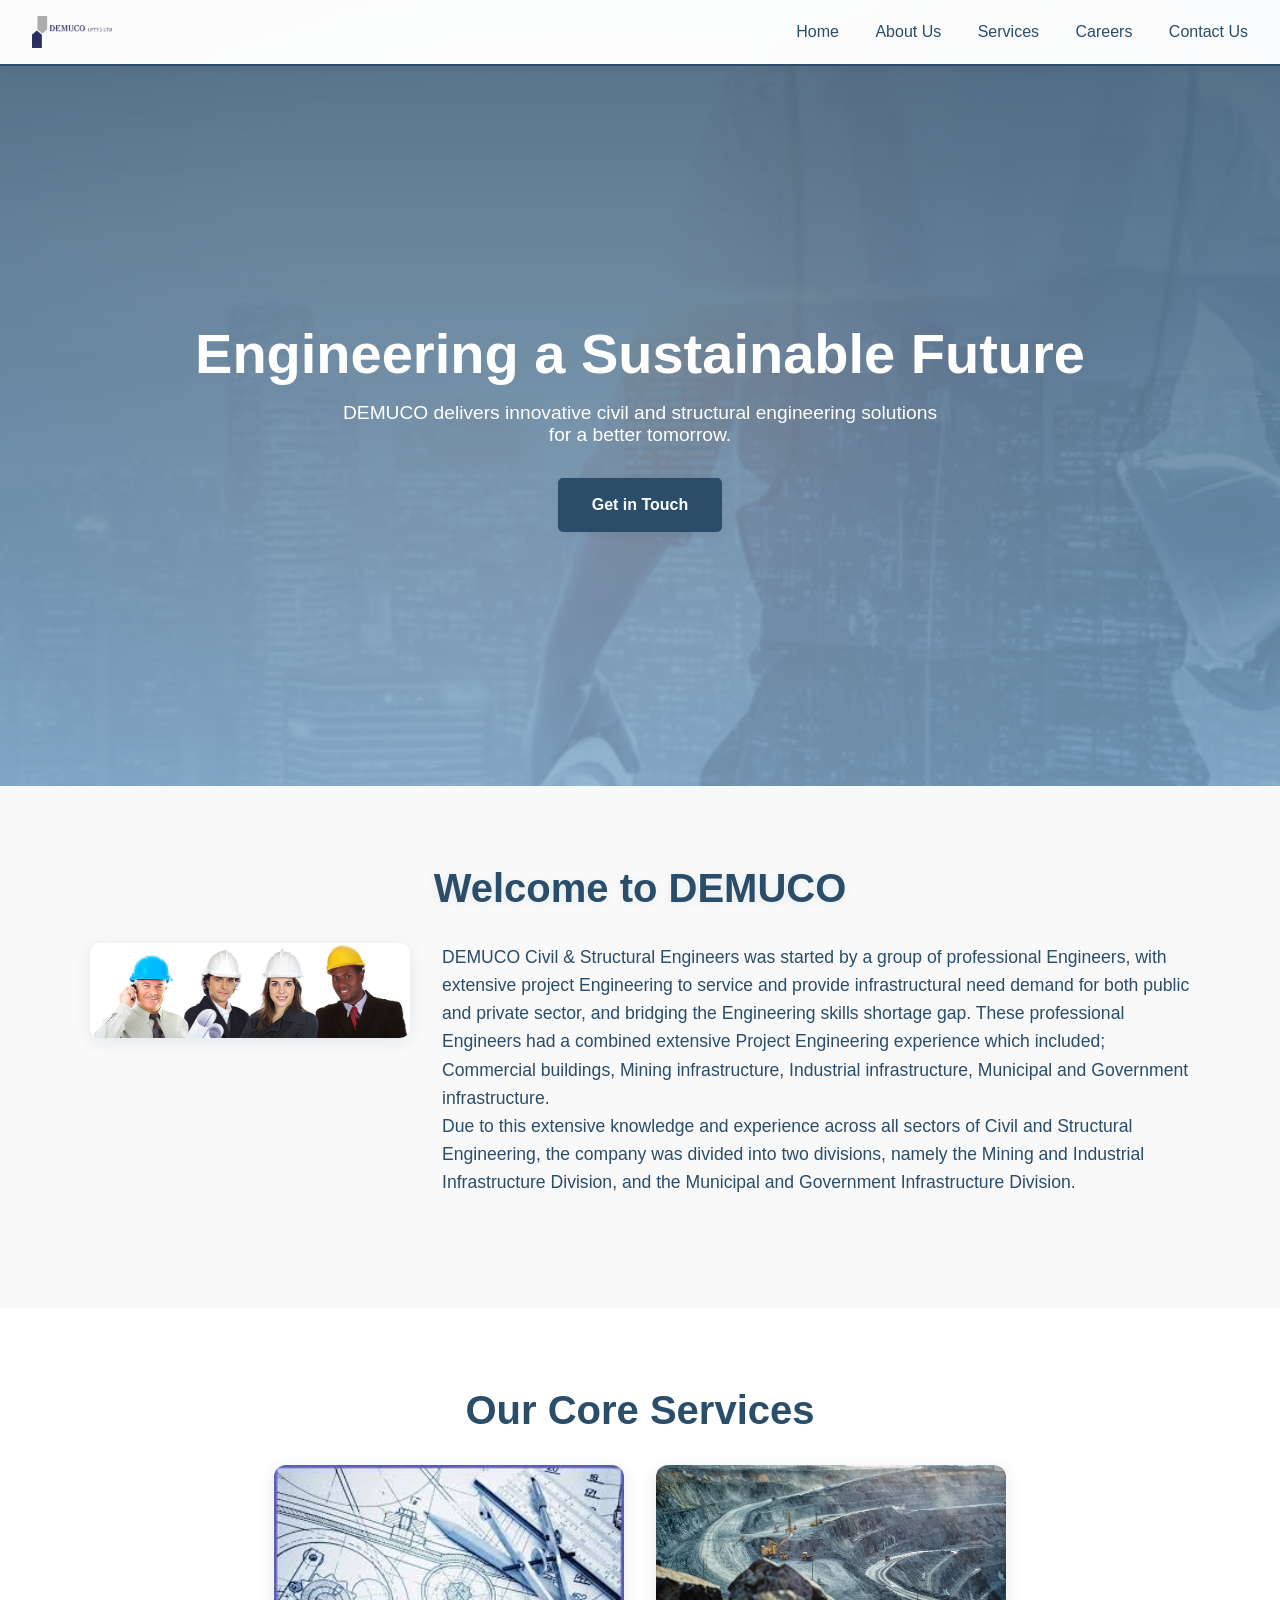
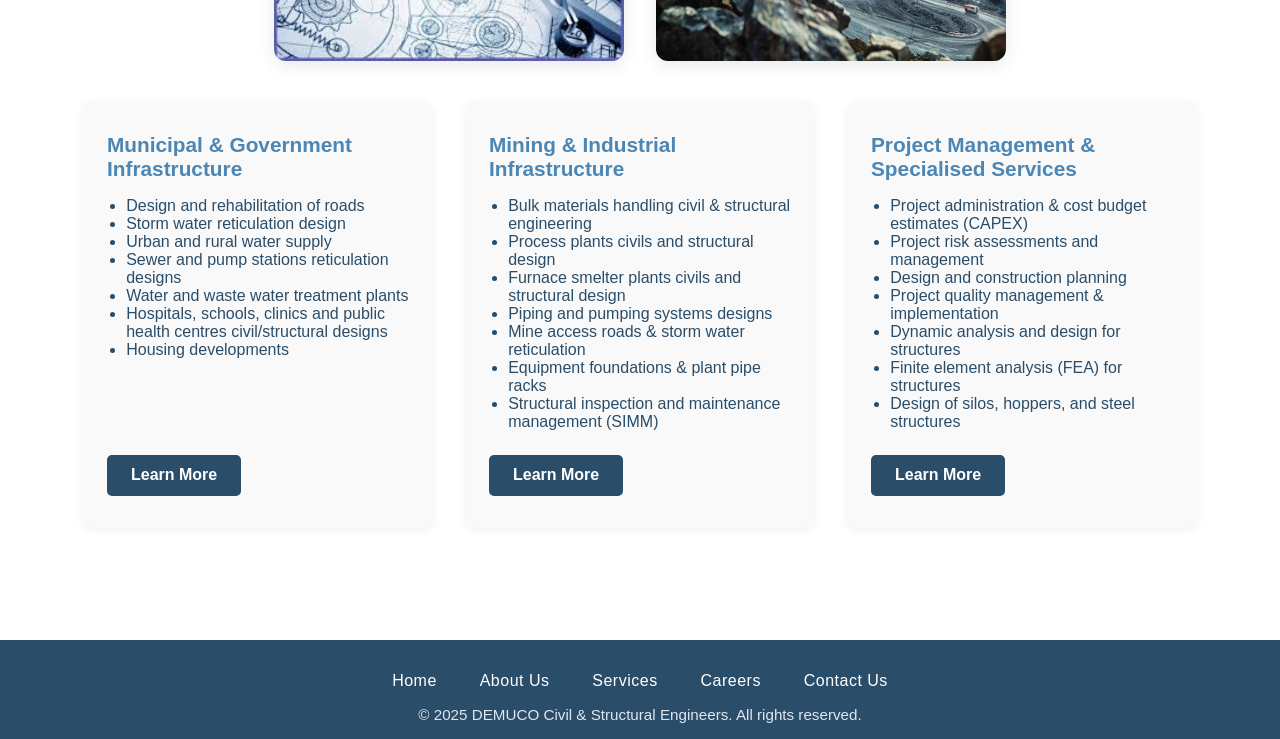
==== index.html @ cd7f370c "Switched to new repo Moved files." ====
<!DOCTYPE html>
<html lang="en">
<head>
  <meta charset="UTF-8" />
  <meta name="viewport" content="width=device-width, initial-scale=1.0" />
  <meta name="description" content="DEMUCO Civil & Structural Engineers - Innovative infrastructure solutions for a sustainable future." />
  <title>DEMUCO (PTY) LTD - Civil & Structural Engineers</title>
  <link rel="stylesheet" href="style.css" />
</head>
<body>

  <header>
    <div class="logo">
      <img src="images/demuco-logo.png" alt="DEMUCO Logo" />
    </div>
    <nav>
      <a href="#home">Home</a>
      <a href="about.html">About Us</a>
      <a href="#services">Services</a>
      <a href="#careers">Careers</a>
      <a href="#contact">Contact Us</a>
    </nav>
  </header>

  <section class="hero" id="home">
    <h1>Engineering a Sustainable Future</h1>
    <p>DEMUCO delivers innovative civil and structural engineering solutions for a better tomorrow.</p>
    <a href="#contact" class="cta">Get in Touch</a>
  </section>

  <section class="welcome" id="about">
    <h2>Welcome to DEMUCO</h2>
    <div class="about-content">
      <img src="images/demuco-civil-structural-engineers.jpg" alt="DEMUCO Civil & Structural Engineers" class="about-img" />
      <div class="about-text">
        <p>DEMUCO Civil & Structural Engineers was started by a group of professional Engineers, with extensive project Engineering to service and provide infrastructural need demand for both public and private sector, and bridging the Engineering skills shortage gap. These professional Engineers had a combined extensive Project Engineering experience which included; Commercial buildings, Mining infrastructure, Industrial infrastructure, Municipal and Government infrastructure.</p>
        <p>Due to this extensive knowledge and experience across all sectors of Civil and Structural Engineering, the company was divided into two divisions, namely the Mining and Industrial Infrastructure Division, and the Municipal and Government Infrastructure Division.</p>
      </div>
    </div>
  </section>

  <section class="services" id="services">
    <h2>Our Core Services</h2>
    <div class="services-hero">
      <img src="images/Hero1.jpg" alt="Municipal Infrastructure" class="services-img" />
      <img src="images/mining1.png" alt="Mining & Industrial Infrastructure" class="services-img" />
    </div>
    <div class="services-highlights">
      <div class="service-block">
        <h3>Municipal & Government Infrastructure</h3>
        <ul>
          <li>Design and rehabilitation of roads</li>
          <li>Storm water reticulation design</li>
          <li>Urban and rural water supply</li>
          <li>Sewer and pump stations reticulation designs</li>
          <li>Water and waste water treatment plants</li>
          <li>Hospitals, schools, clinics and public health centres civil/structural designs</li>
          <li>Housing developments</li>
        </ul>
        <a href="#municipal-details" class="service-btn">Learn More</a>
      </div>
      <div class="service-block">
        <h3>Mining & Industrial Infrastructure</h3>
        <ul>
          <li>Bulk materials handling civil & structural engineering</li>
          <li>Process plants civils and structural design</li>
          <li>Furnace smelter plants civils and structural design</li>
          <li>Piping and pumping systems designs</li>
          <li>Mine access roads & storm water reticulation</li>
          <li>Equipment foundations & plant pipe racks</li>
          <li>Structural inspection and maintenance management (SIMM)</li>
        </ul>
        <a href="#mining-details" class="service-btn">Learn More</a>
      </div>
      <div class="service-block">
        <h3>Project Management & Specialised Services</h3>
        <ul>
          <li>Project administration & cost budget estimates (CAPEX)</li>
          <li>Project risk assessments and management</li>
          <li>Design and construction planning</li>
          <li>Project quality management & implementation</li>
          <li>Dynamic analysis and design for structures</li>
          <li>Finite element analysis (FEA) for structures</li>
          <li>Design of silos, hoppers, and steel structures</li>
        </ul>
        <a href="#project-details" class="service-btn">Learn More</a>
      </div>
    </div>
  </section>

  <script>
    // Smooth scroll for nav links
    document.querySelectorAll('nav a').forEach(anchor => {
      anchor.addEventListener('click', function (e) {
        e.preventDefault();
        const targetId = this.getAttribute('href').substring(1);
        const targetElement = document.getElementById(targetId);
        if (targetElement) {
          window.scrollTo({
            top: targetElement.offsetTop - 80,
            behavior: 'smooth',
          });
        }
      });
    });
  </script>

  <footer>
    <div class="footer-nav">
      <a href="#home">Home</a>
      <a href="#about">About Us</a>
      <a href="#services">Services</a>
      <a href="#careers">Careers</a>
      <a href="#contact">Contact Us</a>
    </div>
    <p class="footer-copy">&copy; 2025 DEMUCO Civil & Structural Engineers. All rights reserved.</p>
  </footer>
</body>
</html>
---- style.css ----
* {
    margin: 0;
    padding: 0;
    box-sizing: border-box;
    font-family: 'Inter', sans-serif;
}

body {
    color: #333333;
    font-family: Arial, sans-serif;
    margin: 0;
    padding: 0;
}

/* Removed background from body, background handled by body::before */

body::before {
    content: "";
    position: fixed;
    top: 0; left: 0; right: 0; bottom: 0;
    z-index: -1;
    background: linear-gradient(rgba(42,77,105,0.5), rgba(75,134,180,0.3)), url('images/wallpaper demuco.jpg') center/cover no-repeat;
    opacity: 0.5; /* Adjust for more/less fade */
    pointer-events: none;
}

/* Header */
header {
    position: sticky;
    top: 0;
    width: 100%;
    background: rgba(255, 255, 255, 0.95);
    backdrop-filter: blur(10px);
    padding: 1rem 2rem;
    display: flex;
    justify-content: space-between;
    align-items: center;
    z-index: 1000;
    border-bottom: 2px solid #2a4d69; /* Blue border */
    box-shadow: 0 2px 8px rgba(42,77,105,0.08);
}



nav a {
    margin-left: 2rem;
    text-decoration: none;
    color: #2a4d69; /* Blue primary */
    font-weight: 500;
    transition: color 0.3s;
}

nav a:hover {
    color: #4b86b4; /* Lighter blue accent */
}

/* Logo */
.logo {
    display: flex;
    align-items: center;
    font-size: 1.3rem;
    font-weight: 700;
    color: #2a4d69; /* Blue primary */
    letter-spacing: 1px;
}

.logo img {
    height: 32px;
    width: auto;
    margin-right: 10px;
    vertical-align: middle;
}

/* Hero Section */
.hero {
    height: 80vh;
    display: flex;
    flex-direction: column;
    justify-content: center;
    align-items: center;
    text-align: center;
    background: linear-gradient(rgba(42,77,105,0.7), rgba(75,134,180,0.5)), url('');
    background-size: cover;
    background-position: center;
    color: #FFFFFF;
    padding: 0 2rem;
}

.hero h1 {
    font-size: 3.5rem;
    margin-bottom: 1rem;
    animation: fadeIn 1s ease-in;
}

.hero p {
    font-size: 1.2rem;
    margin-bottom: 2rem;
    max-width: 600px;
}

.cta {
    padding: 1rem 2rem;
    background: #2a4d69;
    color: #FFFFFF;
    border: 2px solid #2a4d69;
    box-shadow: 0 2px 8px rgba(42,77,105,0.08);
    text-decoration: none;
    border-radius: 5px;
    font-weight: 600;
    transition: background 0.3s, border 0.3s;
}

.cta:hover {
    background: #4b86b4;
    border-color: #4b86b4;
    color: #fff;
}

/* Welcome Section */
.welcome {
    padding: 5rem 2rem;
    text-align: center;
    background: #F9F9F9;
}

.welcome h2 {
    font-size: 2.5rem;
    margin-bottom: 2rem;
    color: #2a4d69;
    text-shadow: 0 2px 8px rgba(42,77,105,0.08);
}

.welcome p {
    max-width: 800px;
    margin: 0 auto;
    line-height: 1.6;
}

/* Info Sections */
.info-sections {
    padding: 5rem 2rem;
    display: grid;
    grid-template-columns: repeat(auto-fit, minmax(300px, 1fr));
    gap: 2rem;
    max-width: 1200px;
    margin: 0 auto;
}

.info-card {
    background: #FFFFFF;
    padding: 2rem;
    border-radius: 10px;
    box-shadow: 0 4px 10px rgba(0, 0, 0, 0.1);
    transition: transform 0.3s;
}

.info-card:hover {
    transform: translateY(-10px);
}

.info-card h3 {
    font-size: 1.5rem;
    margin-bottom: 1rem;
    color: #2a4d69;
}

.info-card p {
    line-height: 1.6;
}

.info-card a {
    display: inline-block;
    margin-top: 1rem;
    color: #2a4d69;
    text-decoration: none;
    font-weight: 600;
}

.info-card a:hover {
    color: #4b86b4;
}

/* About Section */
.about-content {
  display: flex;
  align-items: flex-start;
  gap: 2rem;
  max-width: 1100px;
  margin: 0 auto 2rem auto;
  flex-wrap: wrap;
}
.about-img {
  width: 320px;
  max-width: 100%;
  border-radius: 10px;
  box-shadow: 0 4px 16px rgba(42,77,105,0.10);
}
.about-text {
  flex: 1;
  min-width: 250px;
  font-size: 1.1rem;
  color: #2a4d69;
  text-align: left;
}

/* Divisions Section */
.divisions {
  padding: 4rem 2rem 2rem 2rem;
  background: rgba(255,255,255,0.95);
  text-align: center;
}
.divisions h2 {
  color: #2a4d69;
  margin-bottom: 2rem;
}
.division-cards {
  display: flex;
  gap: 2rem;
  justify-content: center;
  flex-wrap: wrap;
}
.division-card {
  background: #fff;
  border-radius: 10px;
  box-shadow: 0 4px 16px rgba(42,77,105,0.10);
  padding: 2rem 1.5rem;
  max-width: 350px;
  flex: 1 1 300px;
  display: flex;
  flex-direction: column;
  align-items: center;
}
.division-card img {
  width: 100%;
  max-width: 300px;
  border-radius: 8px;
  margin-bottom: 1rem;
  box-shadow: 0 2px 8px rgba(42,77,105,0.08);
}
.division-card h3 {
  color: #4b86b4;
  margin-bottom: 0.5rem;
}
.division-card p {
  color: #2a4d69;
  font-size: 1rem;
}

/* Services Section */
.services {
  padding: 5rem 2rem 3rem 2rem;
  background: rgba(255,255,255,0.97);
  text-align: center;
}
.services h2 {
  color: #2a4d69;
  font-size: 2.5rem;
  margin-bottom: 2rem;
}
.services-hero {
  display: flex;
  justify-content: center;
  gap: 2rem;
  margin-bottom: 2.5rem;
  flex-wrap: wrap;
}
.services-img {
  width: 350px;
  max-width: 90vw;
  border-radius: 12px;
  box-shadow: 0 4px 16px rgba(42,77,105,0.12);
}
.services-highlights {
  display: flex;
  gap: 2rem;
  justify-content: center;
  flex-wrap: wrap;
}
.service-block {
  background: #f9f9f9;
  border-radius: 10px;
  box-shadow: 0 2px 8px rgba(42,77,105,0.08);
  padding: 2rem 1.5rem;
  max-width: 350px;
  flex: 1 1 300px;
  display: flex;
  flex-direction: column;
  align-items: flex-start;
  margin-bottom: 2rem;
}
.service-block h3 {
  color: #4b86b4;
  margin-bottom: 1rem;
  font-size: 1.3rem;
  text-align: left;
  width: 100%;
}
.service-block ul {
  text-align: left;
  margin-bottom: 1.5rem;
  color: #2a4d69;
  font-size: 1rem;
  padding-left: 1.2rem;
}
.service-btn {
  display: inline-block;
  background: #2a4d69;
  color: #fff;
  padding: 0.7rem 1.5rem;
  border-radius: 5px;
  text-decoration: none;
  font-weight: 600;
  transition: background 0.3s;
  margin-top: auto;
}
.service-btn:hover {
  background: #4b86b4;
}

/* Footer */
footer {
  background: #2a4d69;
  color: #fff;
  padding: 2rem 1rem 1rem 1rem;
  text-align: center;
  margin-top: 2rem;
}
.footer-nav {
  margin-bottom: 1rem;
}
.footer-nav a {
  color: #fff;
  text-decoration: none;
  margin: 0 1.2rem;
  font-weight: 500;
  font-size: 1rem;
  letter-spacing: 0.5px;
  transition: color 0.3s;
}
.footer-nav a:hover {
  color: #4b86b4;
}
.footer-copy {
  font-size: 0.95rem;
  color: #e0e6ed;
  margin-top: 0.5rem;
}

/* Animations */
@keyframes fadeIn {
    from { opacity: 0; transform: translateY(20px); }
    to { opacity: 1; transform: translateY(0); }
}

/* Responsive Design */
@media (max-width: 768px) {
    .hero h1 {
        font-size: 2.5rem;
    }

    nav a {
        margin-left: 1rem;
        font-size: 0.9rem;
    }

    .welcome h2 {
        font-size: 2rem;
    }
}

@media (max-width: 900px) {
  .about-content, .division-cards {
    flex-direction: column;
    align-items: center;
  }
  .about-img, .division-card img {
    max-width: 90vw;
  }
}

@media (max-width: 1100px) {
  .services-highlights {
    flex-direction: column;
    align-items: center;
  }
  .services-hero {
    flex-direction: column;
    align-items: center;
  }
}
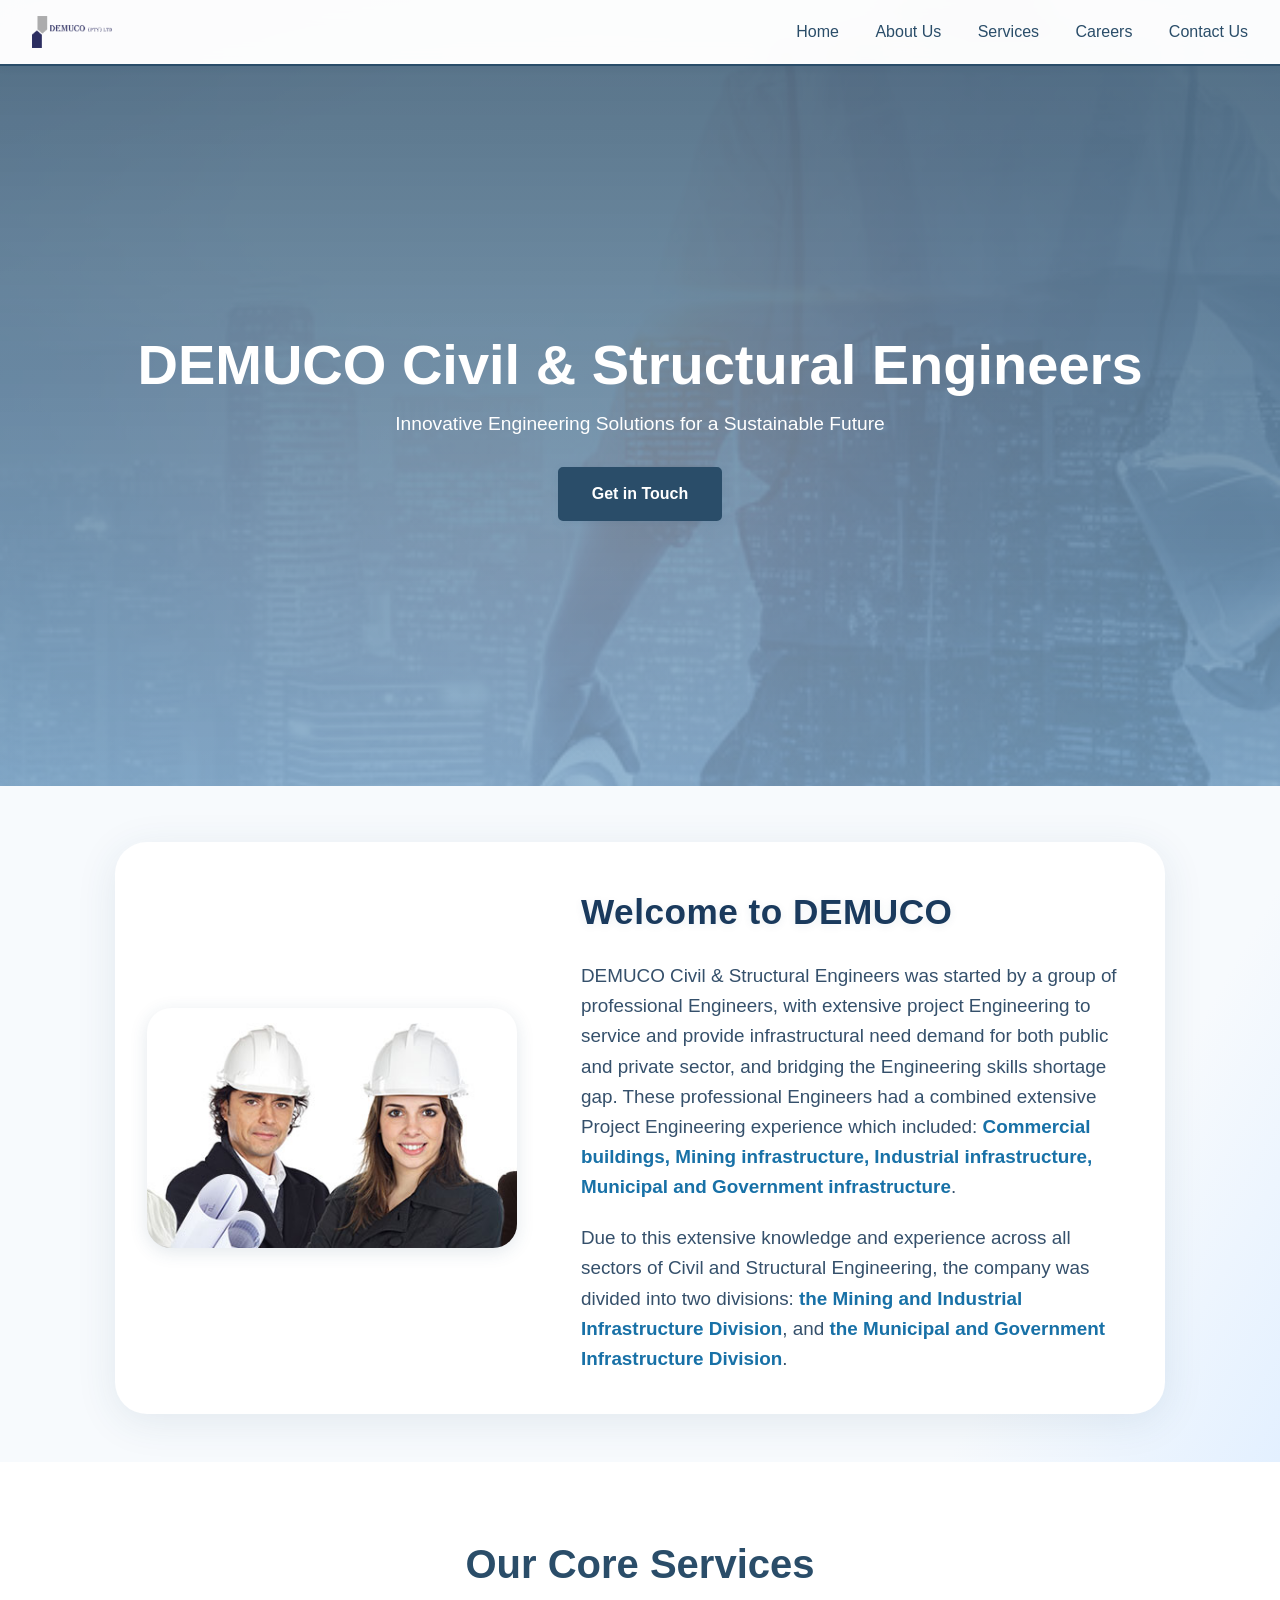
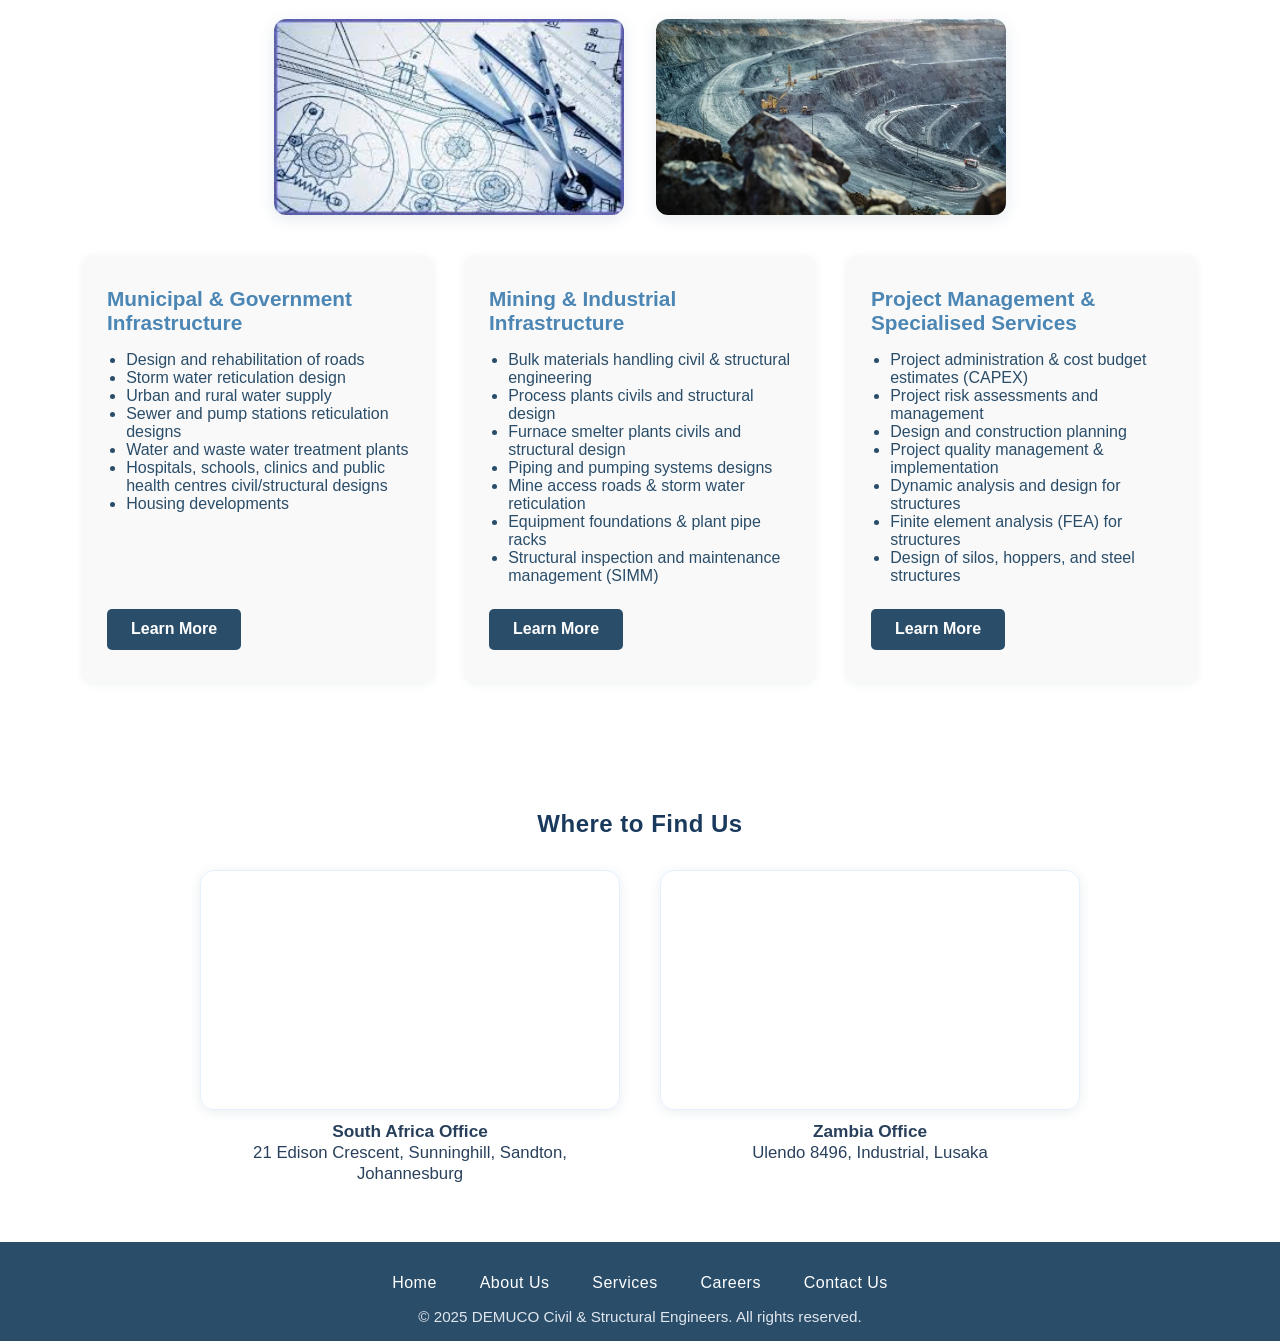
==== commit 69f08037: "Created services page and updated index and about" ====
--- a/index.html
+++ b/index.html
@@ -14,27 +14,28 @@
       <img src="images/demuco-logo.png" alt="DEMUCO Logo" />
     </div>
     <nav>
-      <a href="#home">Home</a>
+      <a href="index.html">Home</a>
       <a href="about.html">About Us</a>
-      <a href="#services">Services</a>
-      <a href="#careers">Careers</a>
-      <a href="#contact">Contact Us</a>
+      <a href="services.html">Services</a>
+      <a href="careers.html">Careers</a>
+      <a href="contact.html">Contact Us</a>
     </nav>
   </header>
 
   <section class="hero" id="home">
-    <h1>Engineering a Sustainable Future</h1>
-    <p>DEMUCO delivers innovative civil and structural engineering solutions for a better tomorrow.</p>
+    <h1>DEMUCO Civil & Structural Engineers</h1>
+    <p>Innovative Engineering Solutions for a Sustainable Future</p>
+    
     <a href="#contact" class="cta">Get in Touch</a>
   </section>
 
-  <section class="welcome" id="about">
-    <h2>Welcome to DEMUCO</h2>
-    <div class="about-content">
-      <img src="images/demuco-civil-structural-engineers.jpg" alt="DEMUCO Civil & Structural Engineers" class="about-img" />
-      <div class="about-text">
-        <p>DEMUCO Civil & Structural Engineers was started by a group of professional Engineers, with extensive project Engineering to service and provide infrastructural need demand for both public and private sector, and bridging the Engineering skills shortage gap. These professional Engineers had a combined extensive Project Engineering experience which included; Commercial buildings, Mining infrastructure, Industrial infrastructure, Municipal and Government infrastructure.</p>
-        <p>Due to this extensive knowledge and experience across all sectors of Civil and Structural Engineering, the company was divided into two divisions, namely the Mining and Industrial Infrastructure Division, and the Municipal and Government Infrastructure Division.</p>
+  <section class="welcome" id="about" style="background:linear-gradient(120deg,#f7fafd 80%,#e3f0ff 100%);padding:3.5rem 0 3rem 0;">
+    <div class="about-content" style="max-width:1050px;margin:0 auto;display:flex;align-items:center;gap:2.5rem;background:#fff;border-radius:2rem;box-shadow:0 8px 40px rgba(42,77,105,0.10);padding:2.5rem 2rem;flex-wrap:wrap;">
+      <img src="images/demuco-civil-structural-engineers.jpg" alt="DEMUCO Civil & Structural Engineers" class="about-img" style="width:370px;height:240px;object-fit:cover;border-radius:1.5rem;box-shadow:0 4px 18px rgba(42,77,105,0.13);background:#fff;flex:0 0 370px;" />
+      <div class="about-text" style="flex:1 1 400px;font-size:1.18rem;color:#35506b;line-height:1.7;text-align:left;padding-left:1.5rem;">
+        <h2 style="font-size:2.2rem;color:#1a3a5d;font-weight:800;margin-bottom:1.2rem;letter-spacing:0.5px;">Welcome to DEMUCO</h2>
+        <p style="margin-bottom:1.1em;">DEMUCO Civil & Structural Engineers was started by a group of professional Engineers, with extensive project Engineering to service and provide infrastructural need demand for both public and private sector, and bridging the Engineering skills shortage gap. These professional Engineers had a combined extensive Project Engineering experience which included: <span style="color:#1871a7;font-weight:600;">Commercial buildings, Mining infrastructure, Industrial infrastructure, Municipal and Government infrastructure</span>.</p>
+        <p style="margin-bottom:0;">Due to this extensive knowledge and experience across all sectors of Civil and Structural Engineering, the company was divided into two divisions: <span style="color:#1871a7;font-weight:600;">the Mining and Industrial Infrastructure Division</span>, and <span style="color:#1871a7;font-weight:600;">the Municipal and Government Infrastructure Division</span>.</p>
       </div>
     </div>
   </section>
@@ -86,21 +87,40 @@
         <a href="#project-details" class="service-btn">Learn More</a>
       </div>
     </div>
+    
+  </section>
+
+  <section id="contact" style="margin:3rem 0 2rem 0;">
+    <h2 style="text-align:center;font-size:1.5rem;color:#1a3a5d;margin-bottom:2rem;letter-spacing:0.5px;">Where to Find Us</h2>
+    <div style="display:flex;gap:2.5rem;flex-wrap:wrap;justify-content:center;align-items:flex-start;">
+      <div style="flex:1 1 340px;max-width:420px;min-width:260px;display:flex;flex-direction:column;align-items:center;">
+        <iframe src="https://www.google.com/maps?q=21+Edison+Crescent,+Sunninghill,+Sandton,+Johannesburg,+South+Africa&output=embed" width="100%" height="240" style="border-radius:14px;border:1.5px solid #e3f0ff;box-shadow:0 2px 12px rgba(42,77,105,0.10);margin-bottom:0.7em;min-width:260px;max-width:420px;" allowfullscreen="" loading="lazy" referrerpolicy="no-referrer-when-downgrade" title="South Africa Office Map"></iframe>
+        <div style="text-align:center;font-size:1.08em;color:#29405c;font-weight:600;margin-bottom:1.5em;">South Africa Office<br><span style="font-size:0.97em;font-weight:400;">21 Edison Crescent, Sunninghill, Sandton, Johannesburg</span></div>
+      </div>
+      <div style="flex:1 1 340px;max-width:420px;min-width:260px;display:flex;flex-direction:column;align-items:center;">
+        <iframe src="https://www.google.com/maps?q=Ulendo+8496,+Industrial,+Lusaka,+Zambia&output=embed" width="100%" height="240" style="border-radius:14px;border:1.5px solid #e3f0ff;box-shadow:0 2px 12px rgba(42,77,105,0.10);margin-bottom:0.7em;min-width:260px;max-width:420px;" allowfullscreen="" loading="lazy" referrerpolicy="no-referrer-when-downgrade" title="Zambia Office Map"></iframe>
+        <div style="text-align:center;font-size:1.08em;color:#29405c;font-weight:600;margin-bottom:1.5em;">Zambia Office<br><span style="font-size:0.97em;font-weight:400;">Ulendo 8496, Industrial, Lusaka</span></div>
+      </div>
+    </div>
   </section>
 
   <script>
-    // Smooth scroll for nav links
+    // Only enable smooth scroll for in-page anchors (starting with #)
     document.querySelectorAll('nav a').forEach(anchor => {
       anchor.addEventListener('click', function (e) {
-        e.preventDefault();
-        const targetId = this.getAttribute('href').substring(1);
-        const targetElement = document.getElementById(targetId);
-        if (targetElement) {
-          window.scrollTo({
-            top: targetElement.offsetTop - 80,
-            behavior: 'smooth',
-          });
+        const href = this.getAttribute('href');
+        if (href.startsWith('#')) {
+          e.preventDefault();
+          const targetId = href.substring(1);
+          const targetElement = document.getElementById(targetId);
+          if (targetElement) {
+            window.scrollTo({
+              top: targetElement.offsetTop - 80,
+              behavior: 'smooth',
+            });
+          }
         }
+        // For links to other pages, let the browser handle navigation
       });
     });
   </script>
--- a/style.css
+++ b/style.css
@@ -180,29 +180,6 @@
     color: #4b86b4;
 }
 
-/* About Section */
-.about-content {
-  display: flex;
-  align-items: flex-start;
-  gap: 2rem;
-  max-width: 1100px;
-  margin: 0 auto 2rem auto;
-  flex-wrap: wrap;
-}
-.about-img {
-  width: 320px;
-  max-width: 100%;
-  border-radius: 10px;
-  box-shadow: 0 4px 16px rgba(42,77,105,0.10);
-}
-.about-text {
-  flex: 1;
-  min-width: 250px;
-  font-size: 1.1rem;
-  color: #2a4d69;
-  text-align: left;
-}
-
 /* Divisions Section */
 .divisions {
   padding: 4rem 2rem 2rem 2rem;
@@ -352,6 +329,115 @@
     to { opacity: 1; transform: translateY(0); }
 }
 
+/* About Page - Styled like Index */
+.about-main {
+  max-width: 1200px;
+  margin: 3rem auto 0 auto;
+  background: #fff;
+  border-radius: 2rem;
+  box-shadow: 0 8px 40px rgba(42,77,105,0.10);
+  padding: 3rem 2rem 3rem 2rem;
+}
+
+.about-section-title {
+  text-align: center;
+  font-size: 2.7rem;
+  color: #1a3a5d;
+  font-weight: 800;
+  margin-bottom: 0.5rem;
+  letter-spacing: 1px;
+}
+.about-section-underline {
+  width: 80px;
+  height: 5px;
+  background: #1871a7;
+  border-radius: 3px;
+  margin: 0 auto 2.5rem auto;
+}
+
+.about-row {
+  display: flex;
+  gap: 2.5rem;
+  align-items: center;
+  background: #f9fafb;
+  border-radius: 1.5rem;
+  box-shadow: 0 4px 24px rgba(42,77,105,0.06);
+  padding: 2.5rem 2rem;
+  margin-bottom: 2.5rem;
+}
+.about-row.reverse {
+  flex-direction: row-reverse;
+}
+.about-img-col {
+  flex: 0 0 340px;
+  display: flex;
+  justify-content: center;
+  align-items: center;
+}
+.about-img-main {
+  width: 340px;
+  height: 220px;
+  object-fit: cover;
+  border-radius: 1.2rem;
+  box-shadow: 0 4px 10px rgba(42,77,105,0.10);
+  background: #fff;
+}
+.about-text-col {
+  flex: 1 1 400px;
+  font-size: 1.18rem;
+  color: #35506b;
+  line-height: 1.7;
+  text-align: left;
+  padding-left: 1rem;
+}
+.about-text-col h2 {
+  color: #1a3a5d;
+  font-size: 2rem;
+  margin-bottom: 1rem;
+}
+
+/* --- WHY CHOOSE US CARDS --- */
+.about-why-section {
+  margin-top: 3.5rem;
+}
+.about-why-title {
+  text-align: center;
+  color: #1a3a5d;
+  font-size: 2.2rem;
+  font-weight: 700;
+  margin-bottom: 2rem;
+}
+.about-why-cards {
+  display: flex;
+  flex-wrap: wrap;
+  gap: 2rem;
+  justify-content: center;
+}
+.about-why-card {
+  background: #fff;
+  border-radius: 1.2rem;
+  box-shadow: 0 2px 12px rgba(42,77,105,0.08);
+  padding: 2rem 1.5rem;
+  max-width: 320px;
+  flex: 1 1 260px;
+  display: flex;
+  flex-direction: column;
+  align-items: flex-start;
+  min-width: 220px;
+  margin-bottom: 0;
+  border-left: 6px solid #1871a7;
+}
+.about-why-card h3 {
+  color: #1871a7;
+  margin-bottom: 1rem;
+  font-size: 1.2rem;
+  font-weight: 700;
+}
+.about-why-card p {
+  color: #35506b;
+  font-size: 1rem;
+}
+
 /* Responsive Design */
 @media (max-width: 768px) {
     .hero h1 {
@@ -369,12 +455,28 @@
 }
 
 @media (max-width: 900px) {
-  .about-content, .division-cards {
+  .division-cards {
     flex-direction: column;
     align-items: center;
   }
-  .about-img, .division-card img {
+  .division-card img {
     max-width: 90vw;
+  }
+  .about-main {
+    padding: 1.2rem 0.5rem;
+  }
+  .about-history-mission, .about-content {
+    flex-direction: column;
+    gap: 1.5rem;
+  }
+  .about-gallery {
+    flex-direction: row;
+    gap: 1.2rem;
+    justify-content: center;
+  }
+  .about-img {
+    width: 120px;
+    height: 80px;
   }
 }
 
@@ -387,4 +489,32 @@
     flex-direction: column;
     align-items: center;
   }
-}+  .about-main {
+    padding: 1.2rem 0.5rem;
+  }
+  .about-row {
+    flex-direction: column;
+    gap: 1.5rem;
+    padding: 1.5rem 0.5rem;
+  }
+  .about-img-main {
+    width: 100%;
+    height: 180px;
+    max-width: 95vw;
+  }
+}
+
+@media (max-width: 700px) {
+  .about-section-title {
+    font-size: 1.7rem;
+  }
+  .about-row, .about-why-cards {
+    flex-direction: column;
+    gap: 1.2rem;
+  }
+  .about-main {
+    padding: 0.5rem 0.1rem;
+  }
+}
+
+
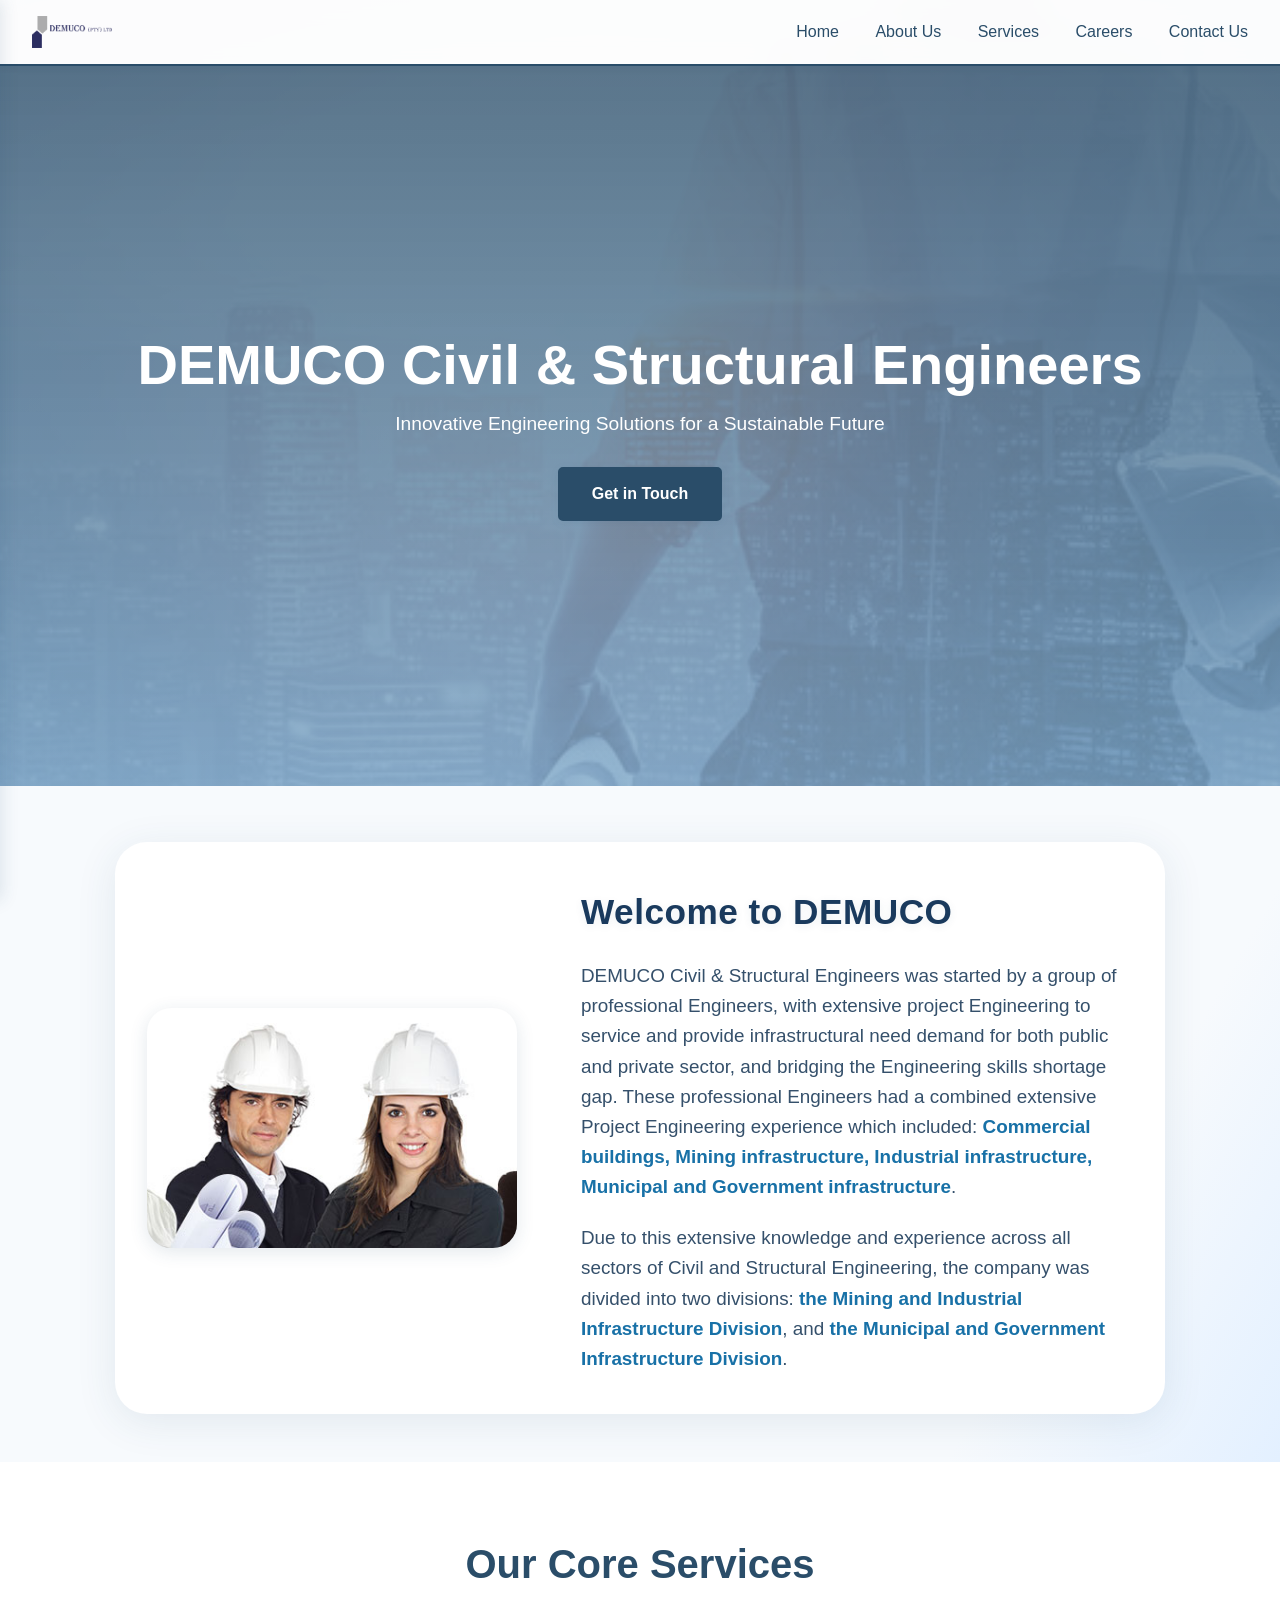
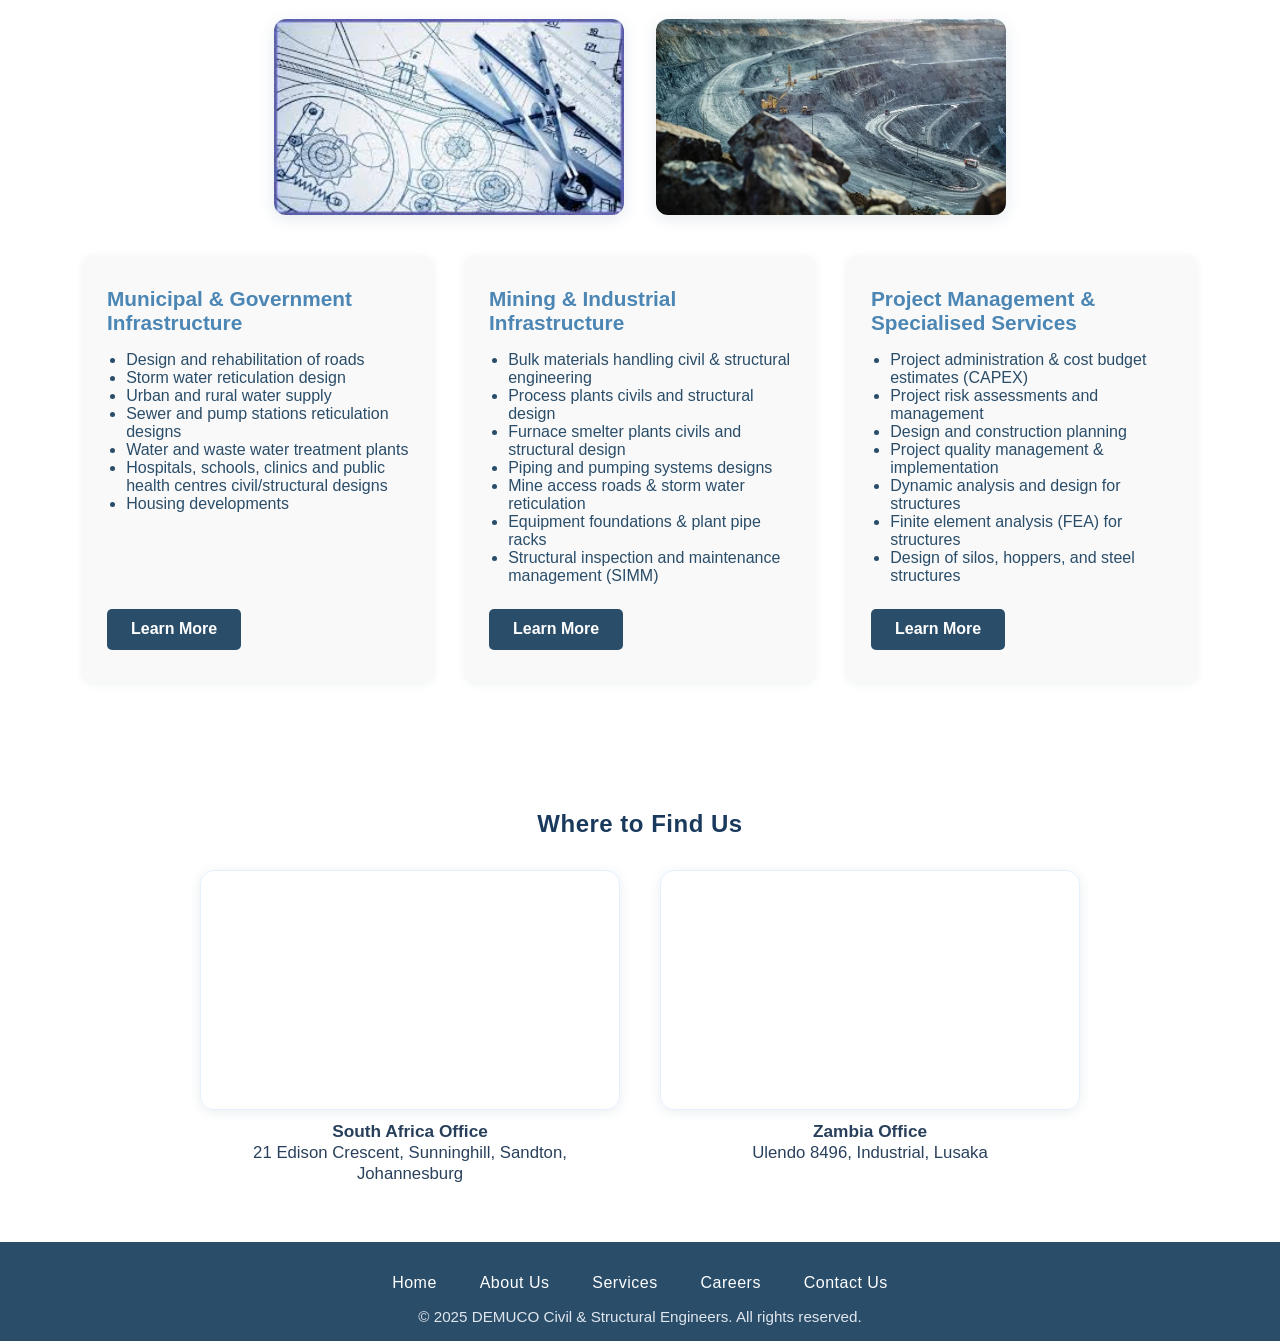
==== commit aab4ee2c: "Added a sidebar, made the website mobile friendly and an updated the footer." ====
--- a/index.html
+++ b/index.html
@@ -6,6 +6,7 @@
   <meta name="description" content="DEMUCO Civil & Structural Engineers - Innovative infrastructure solutions for a sustainable future." />
   <title>DEMUCO (PTY) LTD - Civil & Structural Engineers</title>
   <link rel="stylesheet" href="style.css" />
+  <link rel="icon" type="image/png" href="images/demuco-logo.png" />
 </head>
 <body>
 
@@ -13,13 +14,27 @@
     <div class="logo">
       <img src="images/demuco-logo.png" alt="DEMUCO Logo" />
     </div>
-    <nav>
+    <nav class="main-nav">
       <a href="index.html">Home</a>
       <a href="about.html">About Us</a>
       <a href="services.html">Services</a>
       <a href="careers.html">Careers</a>
       <a href="contact.html">Contact Us</a>
     </nav>
+    <button class="sidebar-toggle" aria-label="Open menu" style="background:none;border:none;display:none;cursor:pointer;padding:0 0.5em;">
+      <span style="display:block;width:28px;height:3px;background:#2a4d69;margin:6px 0;border-radius:2px;"></span>
+      <span style="display:block;width:28px;height:3px;background:#2a4d69;margin:6px 0;border-radius:2px;"></span>
+      <span style="display:block;width:28px;height:3px;background:#2a4d69;margin:6px 0;border-radius:2px;"></span>
+    </button>
+    <nav class="sidebar-nav" aria-label="Mobile Navigation">
+      <button class="sidebar-close" aria-label="Close menu">&times;</button>
+      <a href="index.html">Home</a>
+      <a href="about.html">About Us</a>
+      <a href="services.html">Services</a>
+      <a href="careers.html">Careers</a>
+      <a href="contact.html">Contact Us</a>
+    </nav>
+    <div class="sidebar-overlay"></div>
   </header>
 
   <section class="hero" id="home">
@@ -104,36 +119,16 @@
     </div>
   </section>
 
-  <script>
-    // Only enable smooth scroll for in-page anchors (starting with #)
-    document.querySelectorAll('nav a').forEach(anchor => {
-      anchor.addEventListener('click', function (e) {
-        const href = this.getAttribute('href');
-        if (href.startsWith('#')) {
-          e.preventDefault();
-          const targetId = href.substring(1);
-          const targetElement = document.getElementById(targetId);
-          if (targetElement) {
-            window.scrollTo({
-              top: targetElement.offsetTop - 80,
-              behavior: 'smooth',
-            });
-          }
-        }
-        // For links to other pages, let the browser handle navigation
-      });
-    });
-  </script>
-
   <footer>
     <div class="footer-nav">
-      <a href="#home">Home</a>
-      <a href="#about">About Us</a>
-      <a href="#services">Services</a>
-      <a href="#careers">Careers</a>
-      <a href="#contact">Contact Us</a>
+      <a href="index.html">Home</a>
+      <a href="about.html">About Us</a>
+      <a href="services.html">Services</a>
+      <a href="careers.html">Careers</a>
+      <a href="contact.html">Contact Us</a>
     </div>
     <p class="footer-copy">&copy; 2025 DEMUCO Civil & Structural Engineers. All rights reserved.</p>
   </footer>
+  <script src="script.js"></script>
 </body>
 </html>
--- a/style.css
+++ b/style.css
@@ -323,6 +323,7 @@
   margin-top: 0.5rem;
 }
 
+
 /* Animations */
 @keyframes fadeIn {
     from { opacity: 0; transform: translateY(20px); }
@@ -479,7 +480,21 @@
     height: 80px;
   }
 }
-
+@media (max-width: 900px) {
+  .main-nav {
+    display: none !important;
+  }
+  .sidebar-toggle {
+    display: block !important;
+    position: absolute;
+    right: 1.5rem;
+    top: 1.2rem;
+    z-index: 2100;
+  }
+  header {
+    position: relative;
+  }
+}
 @media (max-width: 1100px) {
   .services-highlights {
     flex-direction: column;
@@ -503,7 +518,6 @@
     max-width: 95vw;
   }
 }
-
 @media (max-width: 700px) {
   .about-section-title {
     font-size: 1.7rem;
@@ -515,6 +529,168 @@
   .about-main {
     padding: 0.5rem 0.1rem;
   }
-}
-
-
+  .about-content, .about-row, .services-hero, .services-highlights, .info-sections {
+    flex-direction: column !important;
+    gap: 1.2rem !important;
+    padding: 1.2rem 0.5rem !important;
+    max-width: 98vw !important;
+  }
+  .about-img, .about-img-main, .services-img {
+    width: 100% !important;
+    height: auto !important;
+    max-width: 98vw !important;
+    min-width: 0 !important;
+  }
+  .about-text, .about-text-col, .about-text-hero {
+    padding-left: 0 !important;
+    font-size: 1.05rem !important;
+  }
+  .about-main, .welcome {
+    padding: 0.5rem 0.1rem !important;
+    border-radius: 1rem !important;
+  }
+  .about-section-title, .services h2 {
+    font-size: 1.3rem !important;
+  }
+  .service-block, .info-card, .about-why-card {
+    max-width: 98vw !important;
+    min-width: 0 !important;
+    padding: 1.2rem 0.7rem !important;
+  }
+  .footer-nav {
+    flex-direction: column !important;
+    gap: 0.7rem !important;
+  }
+}
+@media (max-width: 600px) {
+  .about-content, .about-row, .services-hero, .services-highlights, .info-sections {
+    padding: 0.5rem 0.1rem !important;
+    gap: 0.7rem !important;
+  }
+  .about-img, .about-img-main, .services-img {
+    border-radius: 0.7rem !important;
+  }
+  .about-main, .welcome {
+    border-radius: 0.7rem !important;
+  }
+}
+
+/* --- SIDEBAR NAVIGATION FOR MOBILE --- */
+.sidebar-toggle {
+  display: none;
+}
+.sidebar-nav {
+  position: fixed;
+  top: 0; left: 0;
+  height: 100vh;
+  width: 80vw;
+  max-width: 320px;
+  background: #fff;
+  box-shadow: 2px 0 16px rgba(42,77,105,0.13);
+  z-index: 2001;
+  display: flex;
+  flex-direction: column;
+  padding: 2.5rem 1.5rem 1.5rem 1.5rem;
+  transform: translateX(-100%);
+  transition: transform 0.3s cubic-bezier(.4,0,.2,1);
+}
+.sidebar-nav.open {
+  transform: translateX(0);
+}
+.sidebar-nav a {
+  color: #2a4d69;
+  text-decoration: none;
+  font-size: 1.15rem;
+  font-weight: 600;
+  margin-bottom: 1.5rem;
+  transition: color 0.2s;
+}
+.sidebar-nav a:hover {
+  color: #4b86b4;
+}
+.sidebar-close {
+  background: none;
+  border: none;
+  font-size: 2.2rem;
+  color: #2a4d69;
+  align-self: flex-end;
+  margin-bottom: 2rem;
+  cursor: pointer;
+}
+.sidebar-overlay {
+  position: fixed;
+  top: 0; left: 0; right: 0; bottom: 0;
+  background: rgba(42,77,105,0.18);
+  z-index: 2000;
+  opacity: 0;
+  pointer-events: none;
+  transition: opacity 0.3s;
+}
+.sidebar-overlay.open {
+  opacity: 1;
+  pointer-events: auto;
+}
+@media (max-width: 900px) {
+  .main-nav {
+    display: none !important;
+  }
+  .sidebar-toggle {
+    display: block !important;
+    position: absolute;
+    right: 1.5rem;
+    top: 1.2rem;
+    z-index: 2100;
+  }
+  header {
+    position: relative;
+  }
+}
+@media (max-width: 900px) {
+  .about-content, .about-row, .services-hero, .services-highlights, .info-sections {
+    flex-direction: column !important;
+    gap: 1.2rem !important;
+    padding: 1.2rem 0.5rem !important;
+    max-width: 98vw !important;
+  }
+  .about-img, .about-img-main, .services-img {
+    width: 100% !important;
+    height: auto !important;
+    max-width: 98vw !important;
+    min-width: 0 !important;
+  }
+  .about-text, .about-text-col, .about-text-hero {
+    padding-left: 0 !important;
+    font-size: 1.05rem !important;
+  }
+  .about-main, .welcome {
+    padding: 0.5rem 0.1rem !important;
+    border-radius: 1rem !important;
+  }
+  .about-section-title, .services h2 {
+    font-size: 1.3rem !important;
+  }
+  .service-block, .info-card, .about-why-card {
+    max-width: 98vw !important;
+    min-width: 0 !important;
+    padding: 1.2rem 0.7rem !important;
+  }
+  .footer-nav {
+    flex-direction: column !important;
+    gap: 0.7rem !important;
+  }
+}
+@media (max-width: 600px) {
+  .about-content, .about-row, .services-hero, .services-highlights, .info-sections {
+    padding: 0.5rem 0.1rem !important;
+    gap: 0.7rem !important;
+  }
+  .about-img, .about-img-main, .services-img {
+    border-radius: 0.7rem !important;
+  }
+  .about-main, .welcome {
+    border-radius: 0.7rem !important;
+  }
+}
+/* --- END SIDEBAR NAVIGATION --- */
+
+
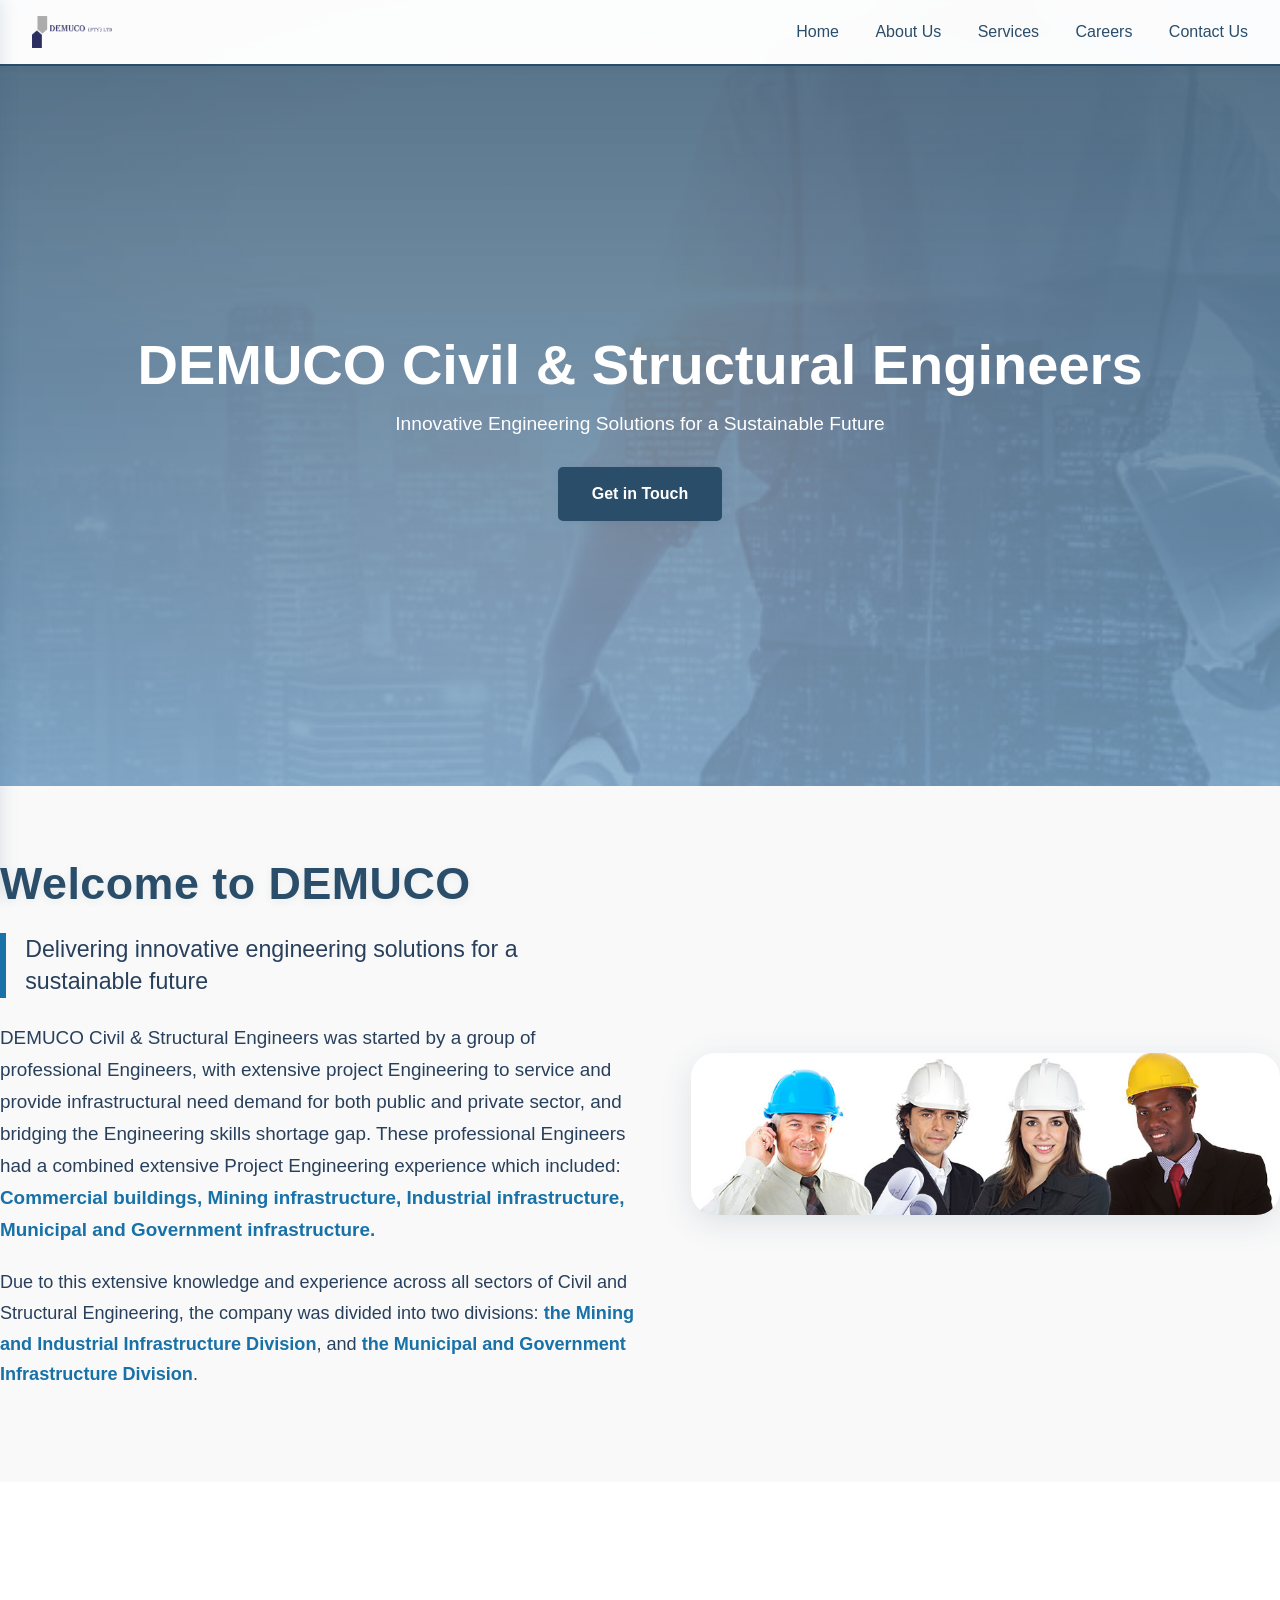
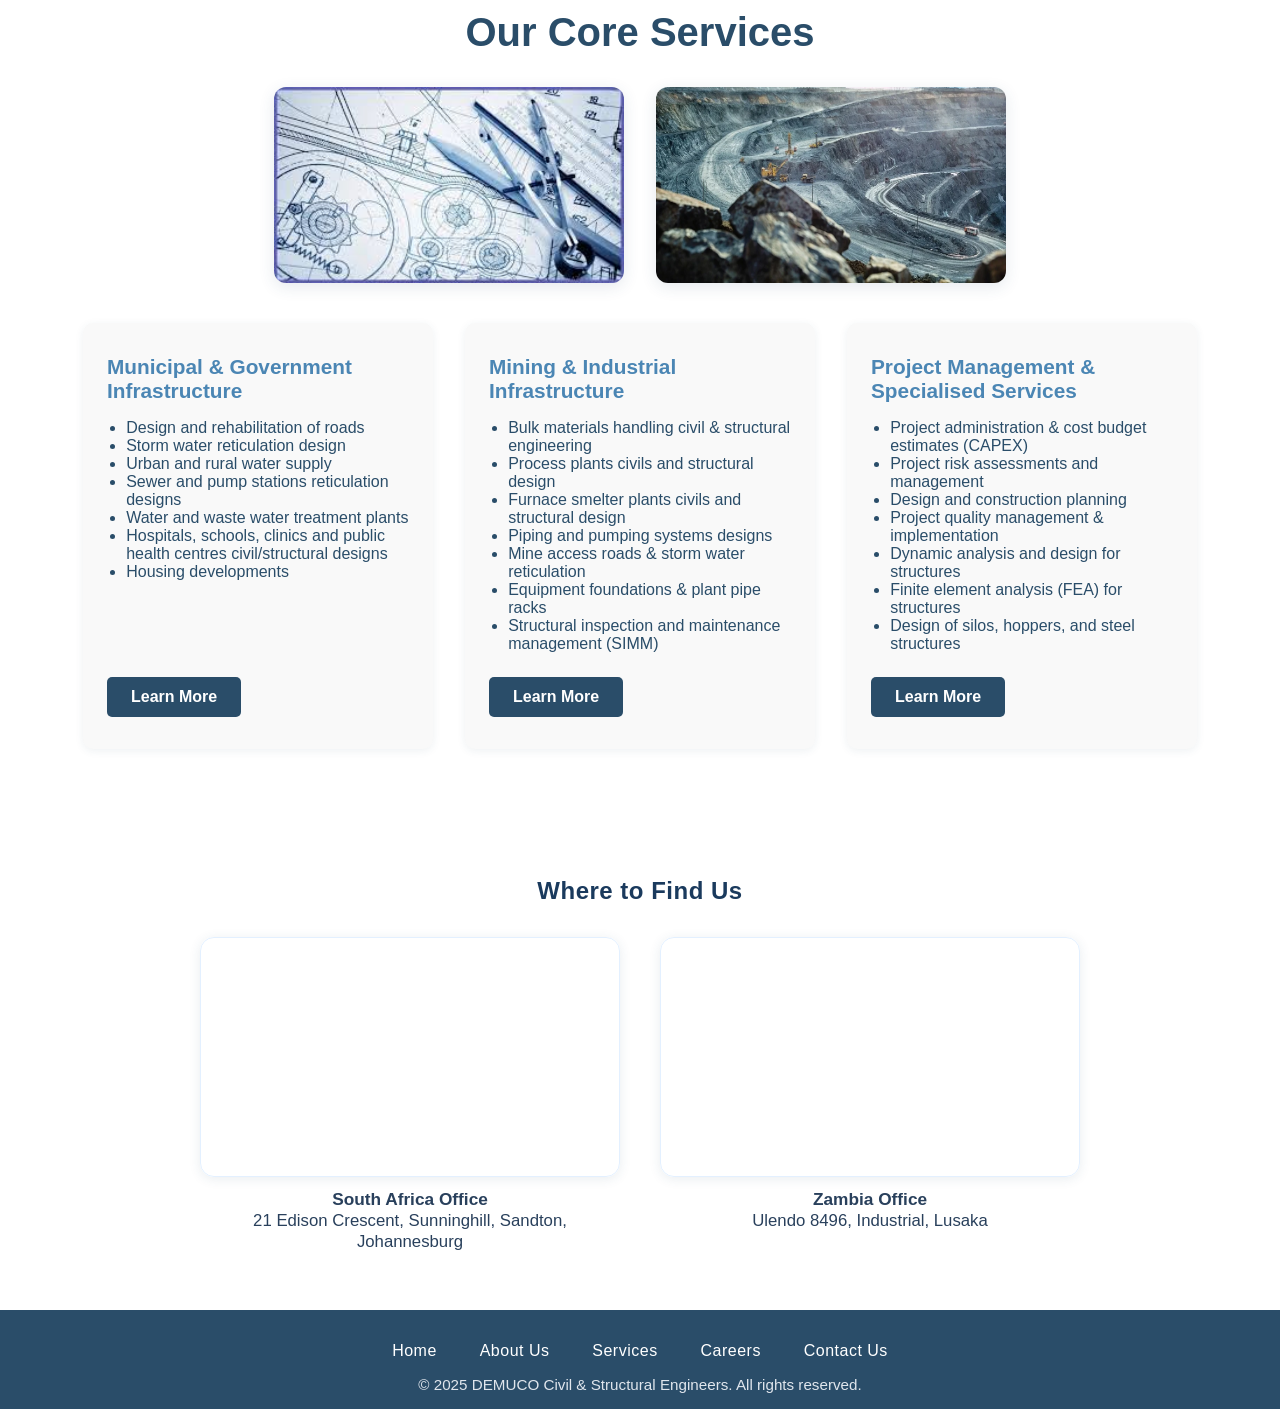
==== commit e5598d25: "updated the homepage" ====
--- a/index.html
+++ b/index.html
@@ -44,16 +44,21 @@
     <a href="#contact" class="cta">Get in Touch</a>
   </section>
 
-  <section class="welcome" id="about" style="background:linear-gradient(120deg,#f7fafd 80%,#e3f0ff 100%);padding:3.5rem 0 3rem 0;">
-    <div class="about-content" style="max-width:1050px;margin:0 auto;display:flex;align-items:center;gap:2.5rem;background:#fff;border-radius:2rem;box-shadow:0 8px 40px rgba(42,77,105,0.10);padding:2.5rem 2rem;flex-wrap:wrap;">
-      <img src="images/demuco-civil-structural-engineers.jpg" alt="DEMUCO Civil & Structural Engineers" class="about-img" style="width:370px;height:240px;object-fit:cover;border-radius:1.5rem;box-shadow:0 4px 18px rgba(42,77,105,0.13);background:#fff;flex:0 0 370px;" />
-      <div class="about-text" style="flex:1 1 400px;font-size:1.18rem;color:#35506b;line-height:1.7;text-align:left;padding-left:1.5rem;">
-        <h2 style="font-size:2.2rem;color:#1a3a5d;font-weight:800;margin-bottom:1.2rem;letter-spacing:0.5px;">Welcome to DEMUCO</h2>
-        <p style="margin-bottom:1.1em;">DEMUCO Civil & Structural Engineers was started by a group of professional Engineers, with extensive project Engineering to service and provide infrastructural need demand for both public and private sector, and bridging the Engineering skills shortage gap. These professional Engineers had a combined extensive Project Engineering experience which included: <span style="color:#1871a7;font-weight:600;">Commercial buildings, Mining infrastructure, Industrial infrastructure, Municipal and Government infrastructure</span>.</p>
-        <p style="margin-bottom:0;">Due to this extensive knowledge and experience across all sectors of Civil and Structural Engineering, the company was divided into two divisions: <span style="color:#1871a7;font-weight:600;">the Mining and Industrial Infrastructure Division</span>, and <span style="color:#1871a7;font-weight:600;">the Municipal and Government Infrastructure Division</span>.</p>
+  <section class="welcome" id="about">
+  <div class="welcome-flex" style="display:flex;align-items:center;gap:0;max-width:1400px;margin:0 auto 3rem auto;background:transparent;padding:0;flex-wrap:wrap;">
+    <div class="welcome-text-col" style="flex:1 1 54%;max-width:54%;padding:4.5rem 3.5rem 4.5rem 0;display:flex;flex-direction:column;justify-content:center;background:transparent;">
+      <h2 style="font-size:2.8rem;color:#2a4d69;font-weight:900;margin-bottom:1.5rem;letter-spacing:0.5px;text-shadow:0 2px 8px rgba(42,77,105,0.08);">Welcome to DEMUCO</h2>
+      <div style="border-left:6px solid #1871a7;padding-left:1.2rem;margin-bottom:1.5rem;">
+        <span style="font-size:1.45rem;color:#29405c;font-weight:400;line-height:1.4;">Delivering innovative engineering solutions for a sustainable future</span>
       </div>
+      <p style="margin-bottom:1.1em;font-size:1.18rem;color:#29405c;line-height:1.7;">DEMUCO Civil & Structural Engineers was started by a group of professional Engineers, with extensive project Engineering to service and provide infrastructural need demand for both public and private sector, and bridging the Engineering skills shortage gap. These professional Engineers had a combined extensive Project Engineering experience which included: <strong style="color:#1871a7;">Commercial buildings, Mining infrastructure, Industrial infrastructure, Municipal and Government infrastructure.</strong></p>
+      <p style="font-size:1.13rem;color:#29405c;">Due to this extensive knowledge and experience across all sectors of Civil and Structural Engineering, the company was divided into two divisions: <strong style="color:#1871a7;">the Mining and Industrial Infrastructure Division</strong>, and <strong style="color:#1871a7;">the Municipal and Government Infrastructure Division</strong>.</p>
     </div>
-  </section>
+    <div class="welcome-img-col" style="flex:0 0 46%;max-width:46%;display:flex;justify-content:flex-end;align-items:center;">
+      <img src="images/demuco-civil-structural-engineers.jpg" alt="DEMUCO Civil & Structural Engineers" class="welcome-img-main" style="width:100%;max-width:700px;min-width:320px;aspect-ratio:4/1.1;object-fit:cover;border-radius:1.5rem;box-shadow:0 8px 32px rgba(42,77,105,0.13);background:#fff;border:none;" />
+    </div>
+  </div>
+</section>
 
   <section class="services" id="services">
     <h2>Our Core Services</h2>
--- a/style.css
+++ b/style.css
@@ -118,22 +118,115 @@
 
 /* Welcome Section */
 .welcome {
-    padding: 5rem 2rem;
-    text-align: center;
-    background: #F9F9F9;
-}
-
-.welcome h2 {
-    font-size: 2.5rem;
-    margin-bottom: 2rem;
-    color: #2a4d69;
-    text-shadow: 0 2px 8px rgba(42,77,105,0.08);
-}
-
-.welcome p {
-    max-width: 800px;
-    margin: 0 auto;
-    line-height: 1.6;
+  padding: 0;
+  background: #f9f9f9;
+  text-align: left;
+}
+
+/* --- PROFESSIONAL SPLIT WELCOME SECTION (INSPIRED STYLE) --- */
+.welcome-flex {
+  display: flex;
+  align-items: center;
+  gap: 0;
+  max-width: 1400px;
+  margin: 0 auto 3rem auto;
+  background: transparent;
+  padding: 0;
+  flex-wrap: wrap;
+}
+.welcome-text-col {
+  flex: 1 1 54%;
+  max-width: 54%;
+  padding: 4.5rem 3.5rem 4.5rem 0;
+  display: flex;
+  flex-direction: column;
+  justify-content: center;
+  background: transparent;
+}
+.welcome-text-col h2 {
+  font-size: 2.8rem;
+  color: #2a4d69;
+  font-weight: 900;
+  margin-bottom: 1.5rem;
+  letter-spacing: 0.5px;
+  text-shadow: 0 2px 8px rgba(42,77,105,0.08);
+}
+.welcome-text-col .welcome-tagline {
+  border-left: 6px solid #1871a7;
+  padding-left: 1.2rem;
+  margin-bottom: 1.5rem;
+  font-size: 1.45rem;
+  color: #29405c;
+  font-weight: 400;
+  line-height: 1.4;
+}
+.welcome-text-col p {
+  margin-bottom: 1.1em;
+  font-size: 1.18rem;
+  color: #29405c;
+  line-height: 1.7;
+}
+.welcome-text-col p strong {
+  color: #1871a7;
+  font-weight: 700;
+}
+.welcome-img-col {
+  flex: 0 0 46%;
+  max-width: 46%;
+  display: flex;
+  justify-content: flex-end;
+  align-items: center;
+}
+.welcome-img-main {
+  width: 100%;
+  max-width: 700px;
+  min-width: 320px;
+  aspect-ratio: 4/1.1;
+  object-fit: cover;
+  border-radius: 1.5rem;
+  box-shadow: 0 8px 32px rgba(42,77,105,0.13);
+  background: #fff;
+  border: none;
+}
+@media (max-width: 1100px) {
+  .welcome-flex {
+    flex-direction: column-reverse;
+    max-width: 98vw;
+    margin: 0 auto 2rem auto;
+  }
+  .welcome-text-col, .welcome-img-col {
+    max-width: 100%;
+    flex: 1 1 100%;
+    padding: 2rem 1rem 1.5rem 1rem;
+  }
+  .welcome-img-main {
+    max-width: 98vw;
+    min-width: 0;
+    height: 220px;
+    border-radius: 1rem;
+  }
+  .welcome-text-col h2 {
+    font-size: 2rem;
+  }
+  .welcome-text-col .welcome-tagline {
+    font-size: 1.1rem;
+  }
+}
+@media (max-width: 700px) {
+  .welcome-flex {
+    padding: 0.5rem 0.1rem;
+    border-radius: 1rem;
+  }
+  .welcome-img-main {
+    border-radius: 1rem;
+    height: 140px;
+  }
+  .welcome-text-col h2 {
+    font-size: 1.3rem;
+  }
+  .welcome-text-col {
+    padding: 1.2rem 0.5rem 0.7rem 0.5rem;
+  }
 }
 
 /* Info Sections */
